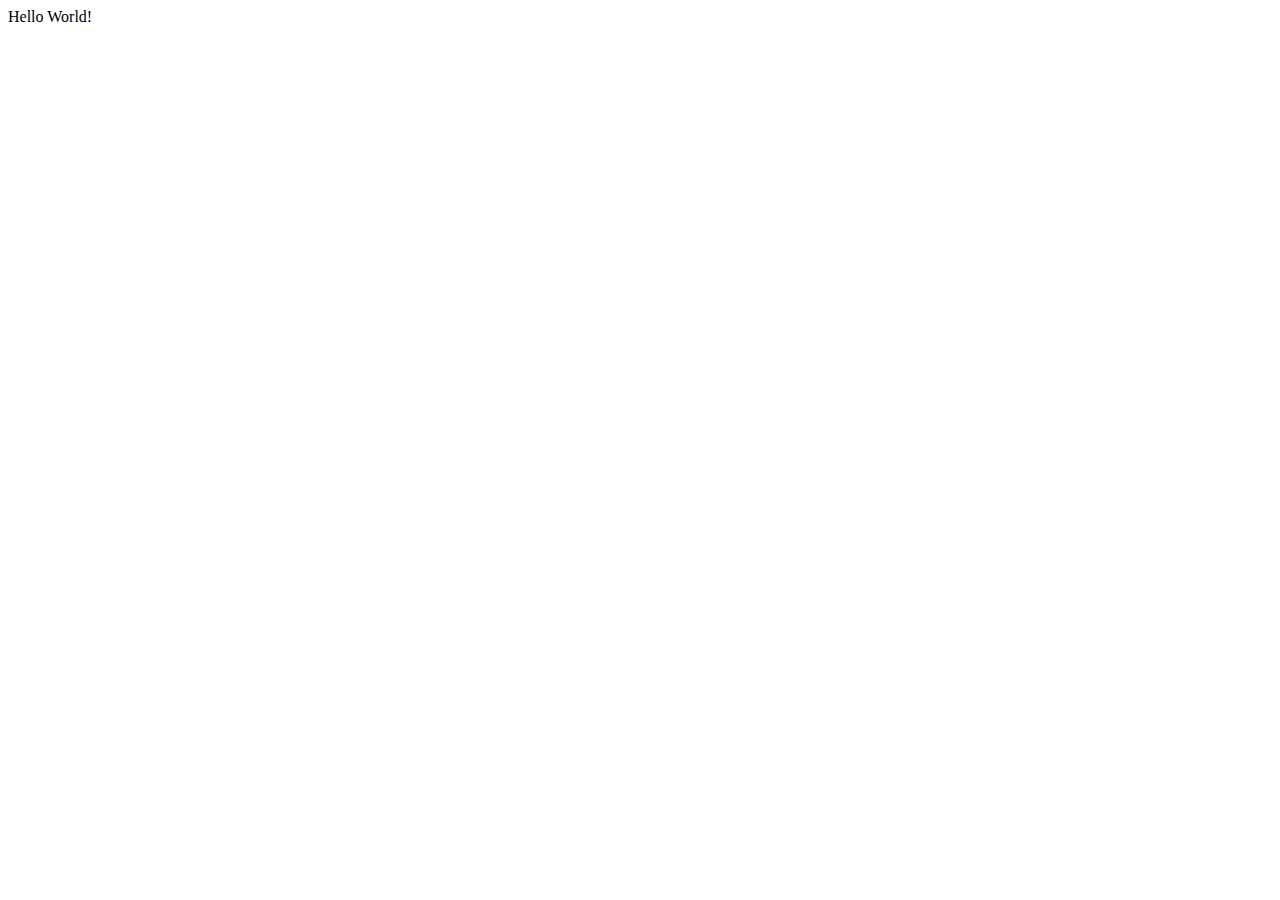
==== index.html @ 37043f8b "initial commit" ====
<!DOCTYPE html>
<html lang="en">
<head>
    <meta charset="UTF-8">
    <meta http-equiv="X-UA-Compatible" content="IE=edge">
    <meta name="viewport" content="width=device-width, initial-scale=1.0">
    <title>Document</title>
</head>
<body>
    Hello World!
</body>
</html>
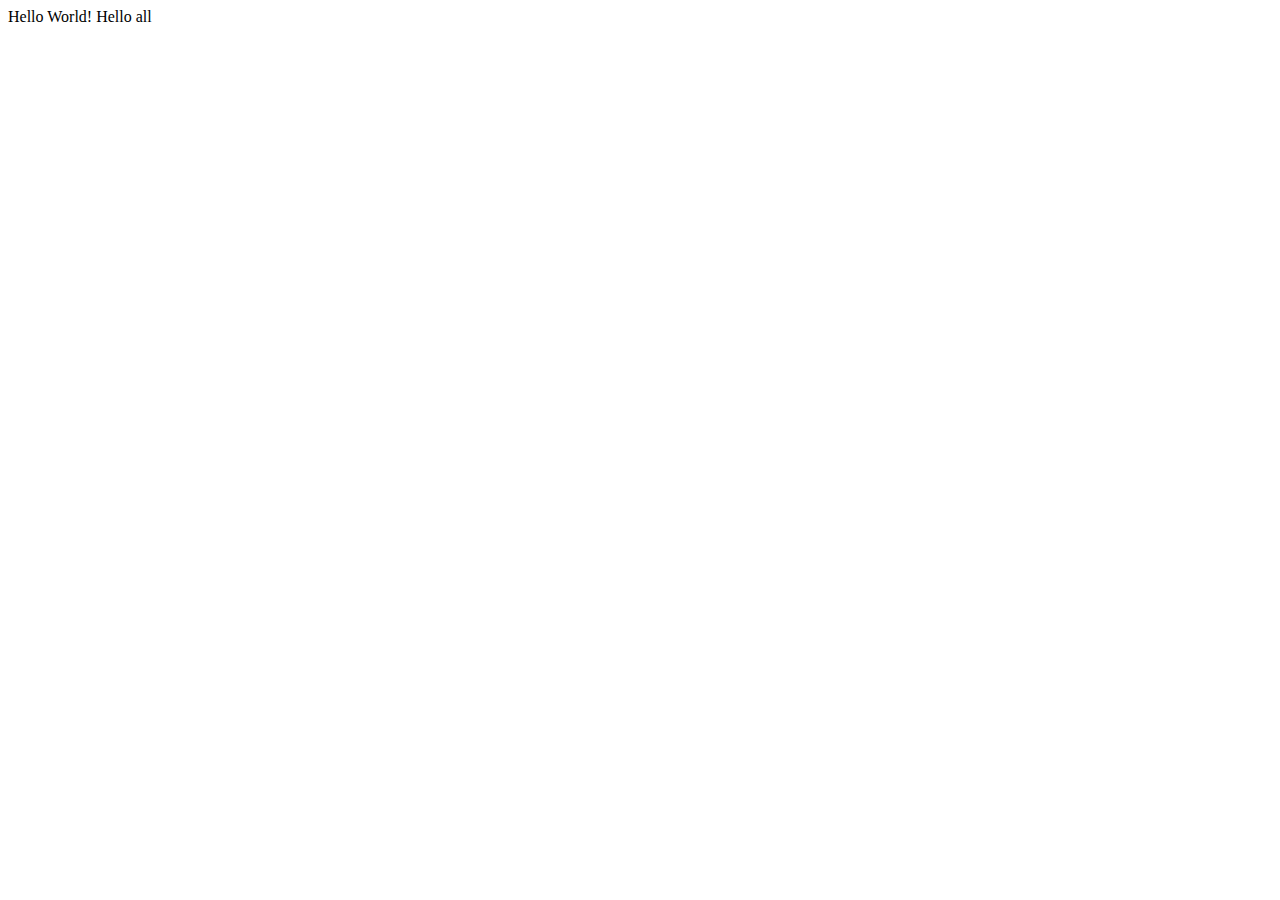
==== commit 20eb59f4: "Done" ====
--- a/index.html
+++ b/index.html
@@ -8,5 +8,6 @@
 </head>
 <body>
     Hello World!
+    Hello all
 </body>
 </html>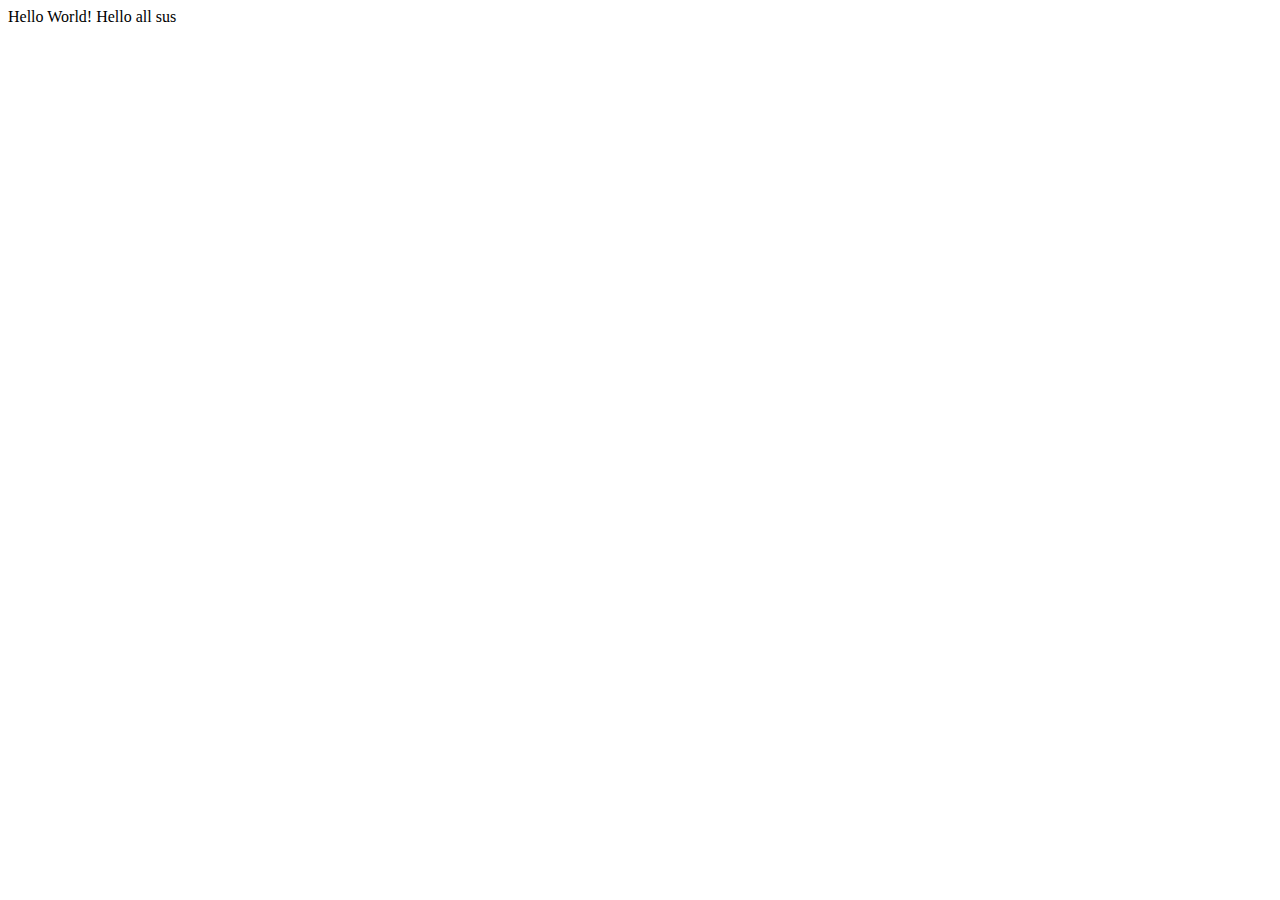
==== commit db656264: "Sus" ====
--- a/index.html
+++ b/index.html
@@ -8,6 +8,6 @@
 </head>
 <body>
     Hello World!
-    Hello all
+    Hello all sus
 </body>
 </html>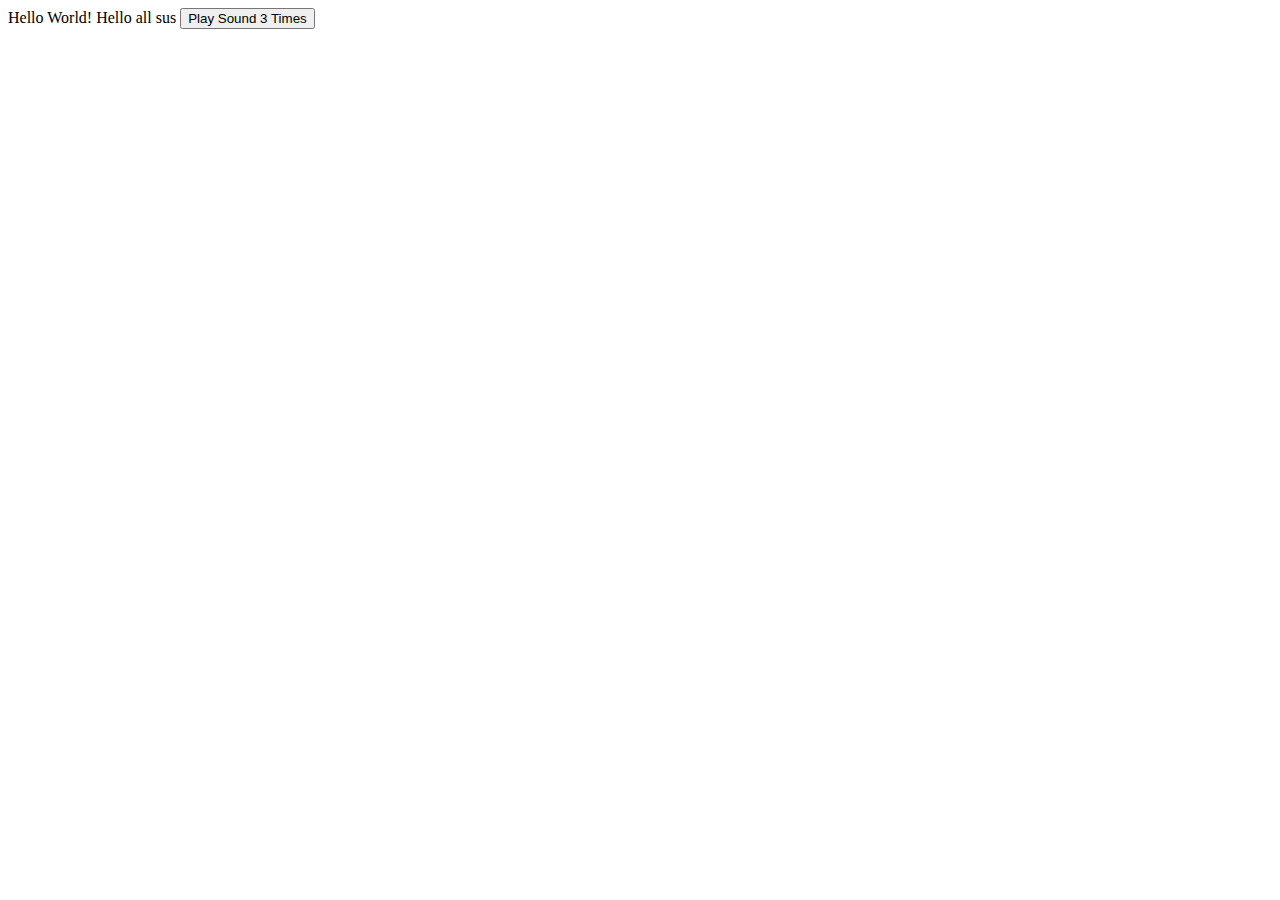
==== commit d105fdb0: "Made sound thing" ====
--- a/index.html
+++ b/index.html
@@ -9,5 +9,18 @@
 <body>
     Hello World!
     Hello all sus
+    <button onclick="playSound()">Play Sound 3 Times</button>
+    <audio id="sound">
+        <source src="sound.mp3" type="audio/mp3">
+    </audio>
+    <script>
+        function playSound() {
+            var audioElement = document.getElementById("sound");
+            for (var i = 0; i < 3; i++) {
+                audioElement.currentTime = 0;
+                audioElement.play();
+            }
+        }
+    </script>
 </body>
 </html>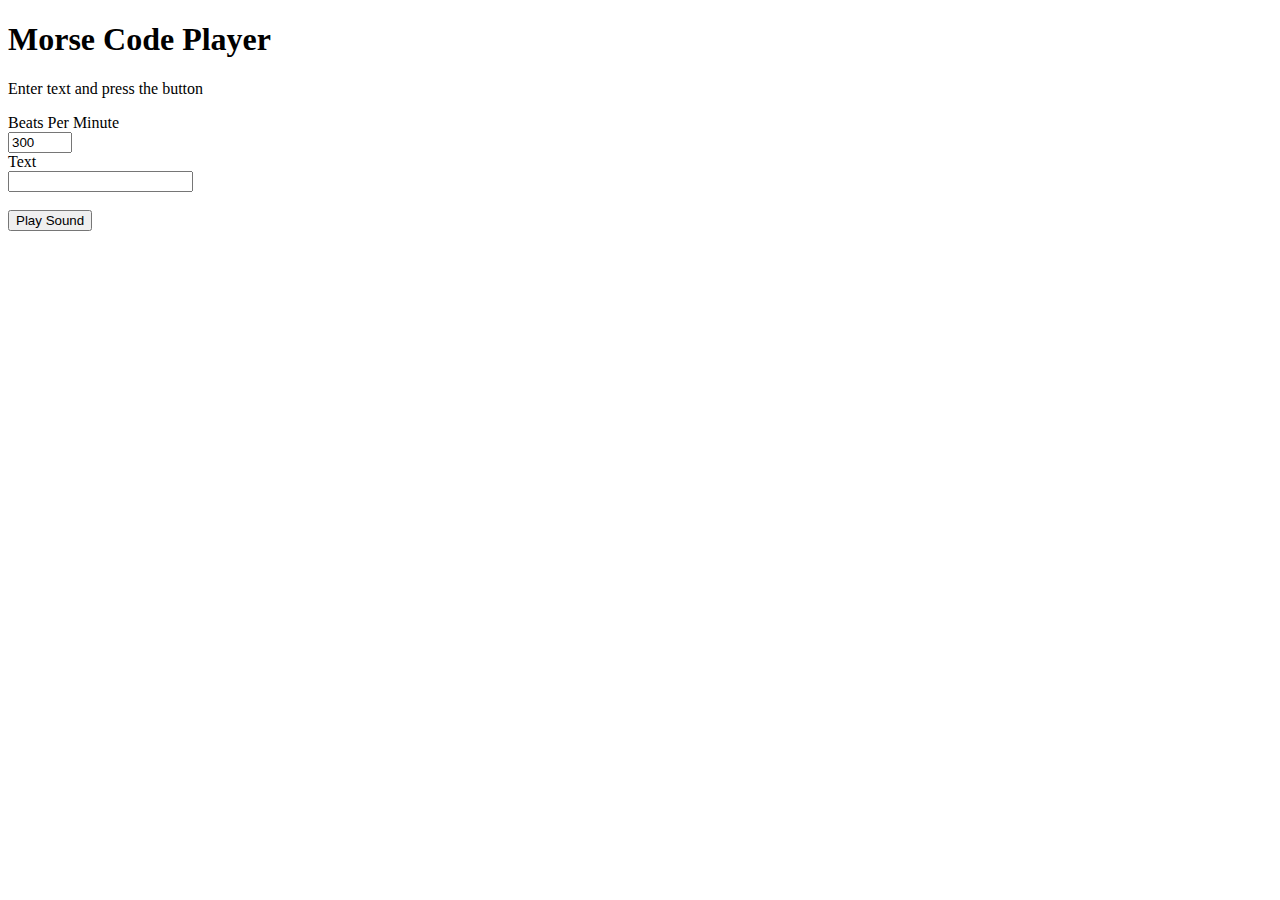
==== commit 050cb1c7: "Big update" ====
--- a/index.html
+++ b/index.html
@@ -5,22 +5,26 @@
     <meta http-equiv="X-UA-Compatible" content="IE=edge">
     <meta name="viewport" content="width=device-width, initial-scale=1.0">
     <title>Document</title>
+    <link rel="stylesheet" href="styles.css">
 </head>
 <body>
-    Hello World!
-    Hello all sus
-    <button onclick="playSound()">Play Sound 3 Times</button>
+    <h1>Morse Code Player</h1>
+    <p>Enter text and press the button</p>
+    <form>
+        <label>Beats Per Minute</label>
+        <br>
+        <input type="number" name="Bpm" id="bpm" min="60" max="700" value="300">
+        <br>
+        <label>Text</label>
+        <br>
+        <input type="text" name="MorseCode" id="morseText">
+    </form>
+    <br>
+    <button id="playButton">Play Sound</button>
+    <p id="showMorse"></p>
     <audio id="sound">
         <source src="sound.mp3" type="audio/mp3">
     </audio>
-    <script>
-        function playSound() {
-            var audioElement = document.getElementById("sound");
-            for (var i = 0; i < 3; i++) {
-                audioElement.currentTime = 0;
-                audioElement.play();
-            }
-        }
-    </script>
+    <script type="module" src="./main.js"></script>
 </body>
 </html>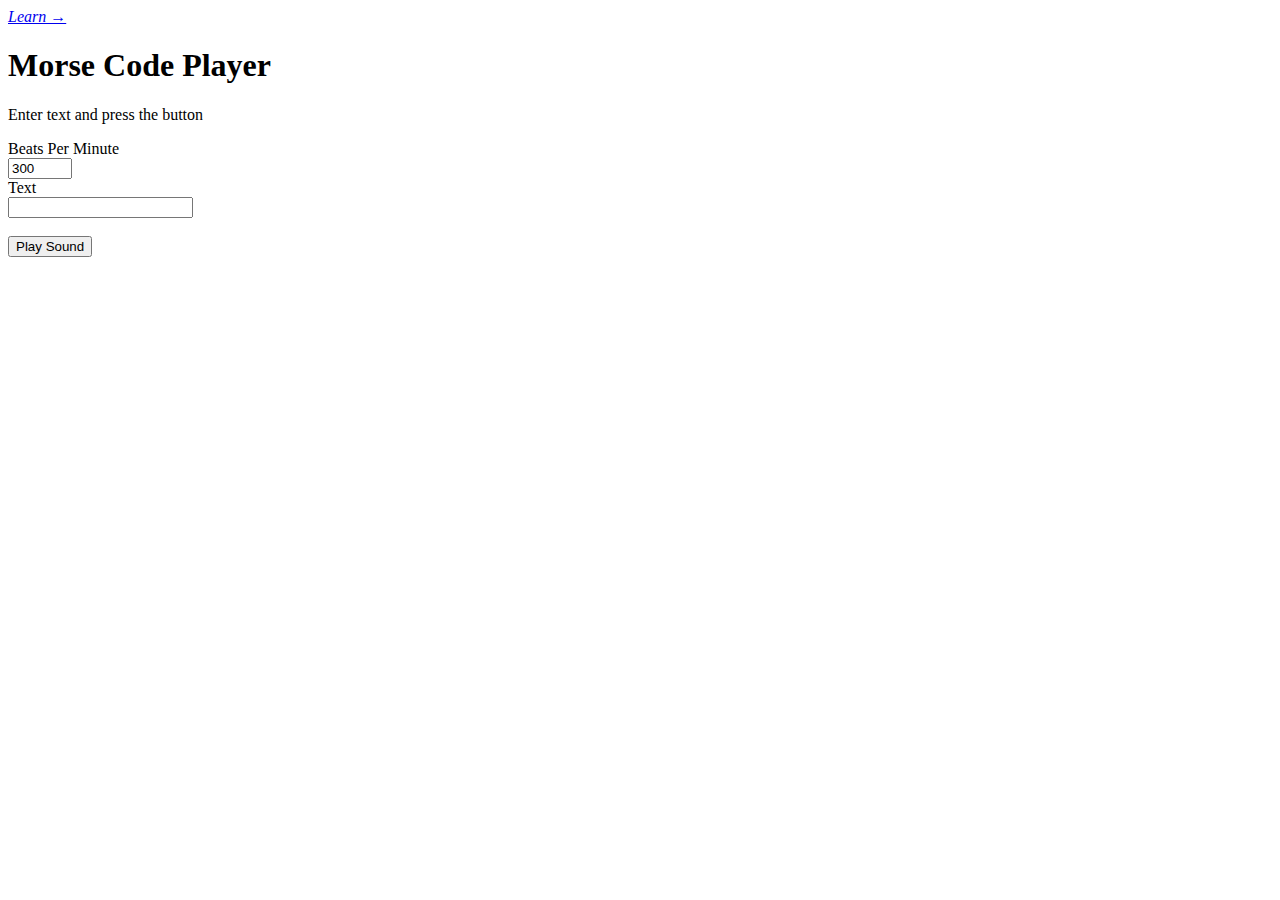
==== commit a2596c18: "Fixed links again and added link between pages" ====
--- a/index.html
+++ b/index.html
@@ -4,16 +4,18 @@
     <meta charset="UTF-8">
     <meta http-equiv="X-UA-Compatible" content="IE=edge">
     <meta name="viewport" content="width=device-width, initial-scale=1.0">
-    <title>Document</title>
-    <link rel="stylesheet" href="styles.css">
+    <title>Morse Generator</title>
+    <link rel="stylesheet" href="./styles.css">
 </head>
 <body>
+    
+    <a href="./learn.html" class="forward-arrow" title="Start learning"><i class="fas fa-arrow-left">Learn →</i></a>
     <h1>Morse Code Player</h1>
     <p>Enter text and press the button</p>
     <form>
-        <label>Beats Per Minute</label>
+        <label title="The amount of beats (1 beat = 1 short tone) per minute">Beats Per Minute</label>
         <br>
-        <input type="number" name="Bpm" id="bpm" min="60" max="700" value="300">
+        <input title="The amount of beats (1 beat = 1 short tone) per minute" type="number" name="Bpm" id="bpm" min="60" max="700" value="300">
         <br>
         <label>Text</label>
         <br>
@@ -23,7 +25,7 @@
     <button id="playButton">Play Sound</button>
     <p id="showMorse"></p>
     <audio id="sound">
-        <source src="sound.mp3" type="audio/mp3">
+        <source src="./sound.mp3" type="audio/mp3">
     </audio>
     <script type="module" src="./main.js"></script>
 </body>
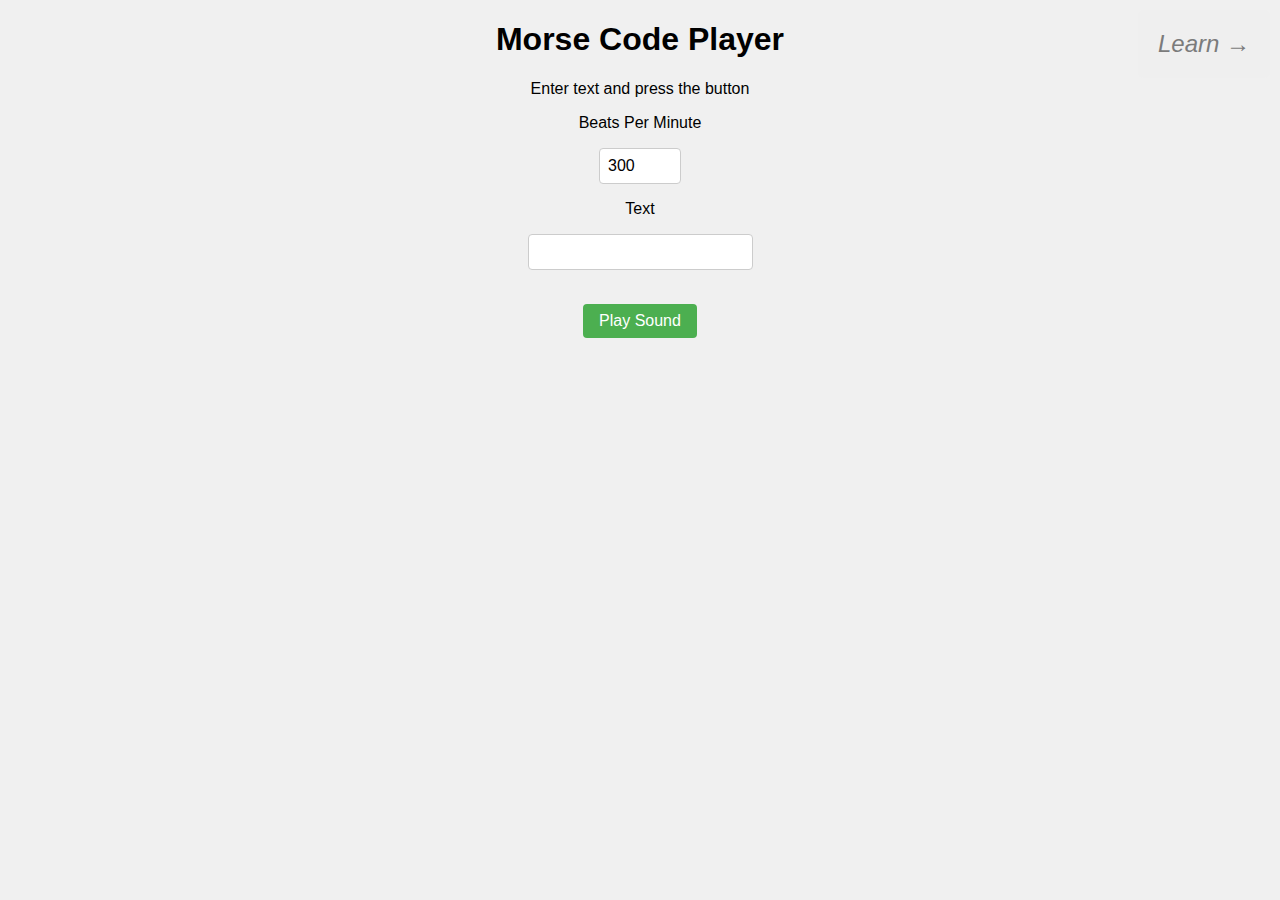
==== commit 64f0d094: "last link fix" ====
--- a/index.html
+++ b/index.html
@@ -5,7 +5,7 @@
     <meta http-equiv="X-UA-Compatible" content="IE=edge">
     <meta name="viewport" content="width=device-width, initial-scale=1.0">
     <title>Morse Generator</title>
-    <link rel="stylesheet" href="./styles.css">
+    <link rel="stylesheet" href="./public/styles.css">
 </head>
 <body>
     
@@ -25,8 +25,8 @@
     <button id="playButton">Play Sound</button>
     <p id="showMorse"></p>
     <audio id="sound">
-        <source src="./sound.mp3" type="audio/mp3">
+        <source src="./public/sound.mp3" type="audio/mp3">
     </audio>
-    <script type="module" src="./main.js"></script>
+    <script type="module" src="./public/main.js"></script>
 </body>
 </html>--- a/public/styles.css
+++ b/public/styles.css
@@ -0,0 +1,62 @@
+body {
+    background-color: #f0f0f0;
+    font-family: Arial, sans-serif;
+    text-align: center;
+  }
+  
+  input {
+    padding: 8px;
+    border-radius: 4px;
+    border: 1px solid #ccc;
+    font-size: 16px;
+    margin: 16px;
+  }
+  
+  button {
+    padding: 8px 16px;
+    background-color: #4CAF50;
+    color: white;
+    border: none;
+    border-radius: 4px;
+    cursor: pointer;
+    font-size: 16px;
+  }
+  
+  button:hover {
+    background-color: #3e8e41;
+  }
+  
+  audio {
+    display: none;
+  }
+  
+  .back-arrow {
+    transform-origin: top	left;
+    top: 10px; 
+    left: 10px;
+  }
+
+  .forward-arrow {
+    transform-origin: top right;
+    top: 10px;
+    right: 10px;
+  }
+
+  .back-arrow, .forward-arrow{
+    position: fixed;
+    
+    padding: 20px;
+    color: #fff;
+    text-decoration: none;
+    background-color: #efefef;
+    border-radius: 5px 5px 5px 5px;
+  }
+  
+  .back-arrow:hover, .forward-arrow:hover {
+    background-color: #dadada;
+  }
+  
+  .fa-arrow-left {
+    color: rgb(123, 123, 123);
+    font-size: 1.5em;
+  }